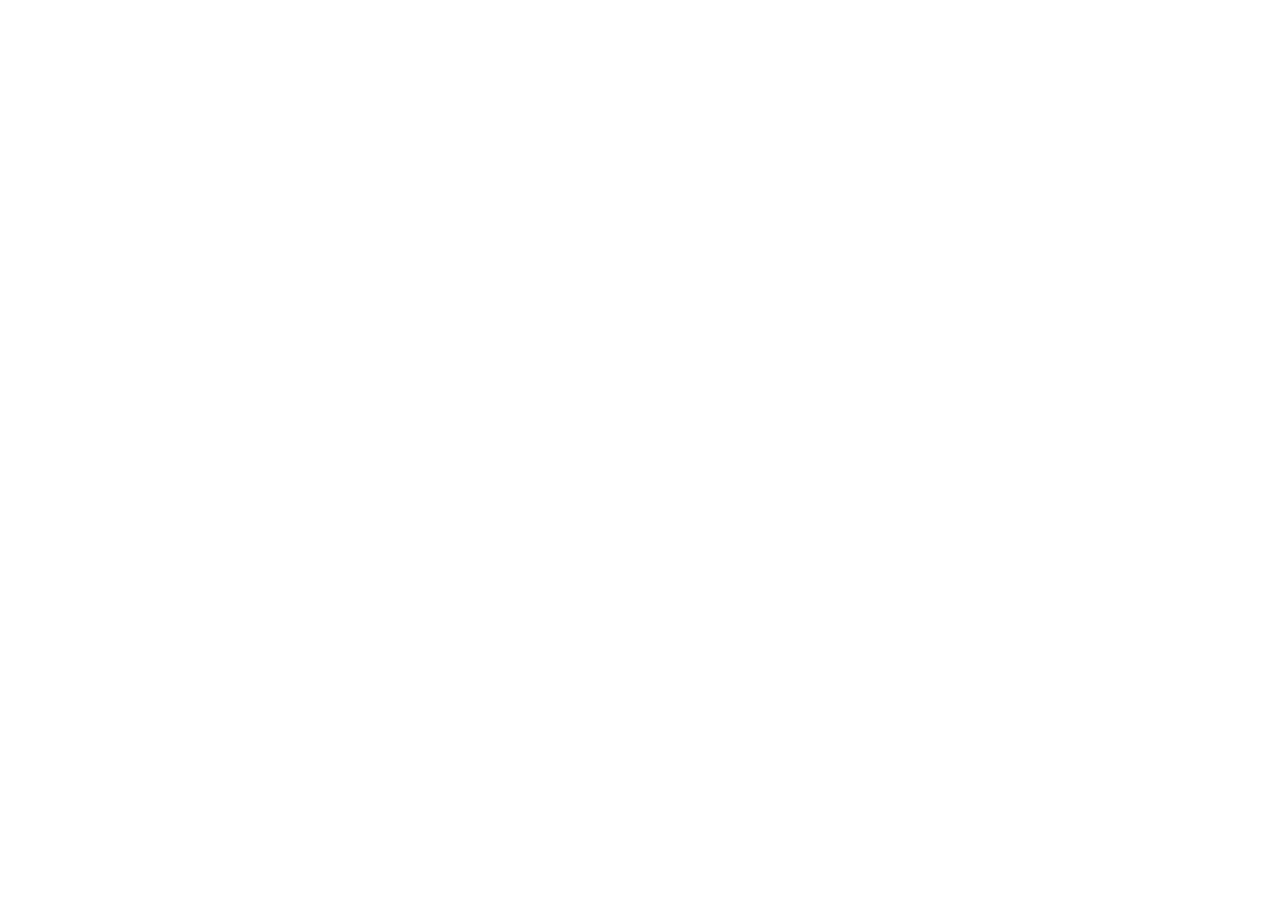
==== about.html @ 9b7eb9ec "layout and project section chose basic layout to make everything look uniform will change eventually" ====
<!DOCTYPE html>
<html lang="en">
<head>
    <meta charset="UTF-8">
    <meta name="viewport" content="width=device-width, initial-scale=1.0">
    <title>About</title>
    <link href="https://cdn.jsdelivr.net/npm/bootstrap@5.3.0/dist/css/bootstrap.min.css" rel="stylesheet">
    <link rel="stylesheet" href="style.css">
</head>
---- style.css ----
/* Basic Reset and Typography */
* {
    margin: 0;
    padding: 0;
    box-sizing: border-box;
}

body {
    font-family: Arial, sans-serif;
    line-height: 1.6;
    color: #217aef;
}

/* Navigation */
nav {
    background-color: #a028ea65;
    padding: 1rem 0;
}

nav ul {
    list-style: none;
    display: flex;
    justify-content: center;
    gap: 2rem;
}

nav a {
    color: white;
    text-decoration: none;
    padding: 0.5rem 1rem;
}

nav a:hover {
    background-color: #a028ea65;
    border-radius: 4px;
}

/* Sections */
section {
    padding: 3rem 2rem;
    max-width: 800px;
    margin: 0 auto;
}

/* Hero Section */
#hero {
    text-align: center;
    background-color: #f4f4f4;
}

#hero h1 {
    font-size: 2.5rem;
    margin-bottom: 1rem;
    color: #15406c;
}

#hero p {
    font-size: 1.2rem;
    color: #15406c;
}

/* Section Headers */
h2 {
    color: #15406c;
    margin-bottom: 1.5rem;
    font-size: 2rem;
}

/* Projects */
.project {
    background-color: #f9f9f9;
    padding: 2rem;
    margin-bottom: 2rem;
    border-radius: 8px;
    border-left: 4px solid #3498db;
}

.project h3 {
    color: #15406c;
    margin-bottom: 1rem;
}

.project p {
    margin-bottom: 1rem;
}

.project a {
    color: #3498db;
    text-decoration: none;
    font-weight: bold;
}

.project a:hover {
    text-decoration: underline;
}

/* Contact Section */
#contact {
    background-color: #f4f4f4;
    text-align: center;
}

#contact p {
    margin-bottom: 0.5rem;
}

/* Footer */
footer {
    background-color: #a028ea65;
    color: white;
    text-align: center;
    padding: 2rem;
}

/* Basic Responsive Design */
@media (max-width: 768px) {
    nav ul {
        flex-direction: column;
        gap: 0.5rem;
    }
    
    section {
        padding: 2rem 1rem;
    }
    
    #hero h1 {
        font-size: 2rem;
    }
}
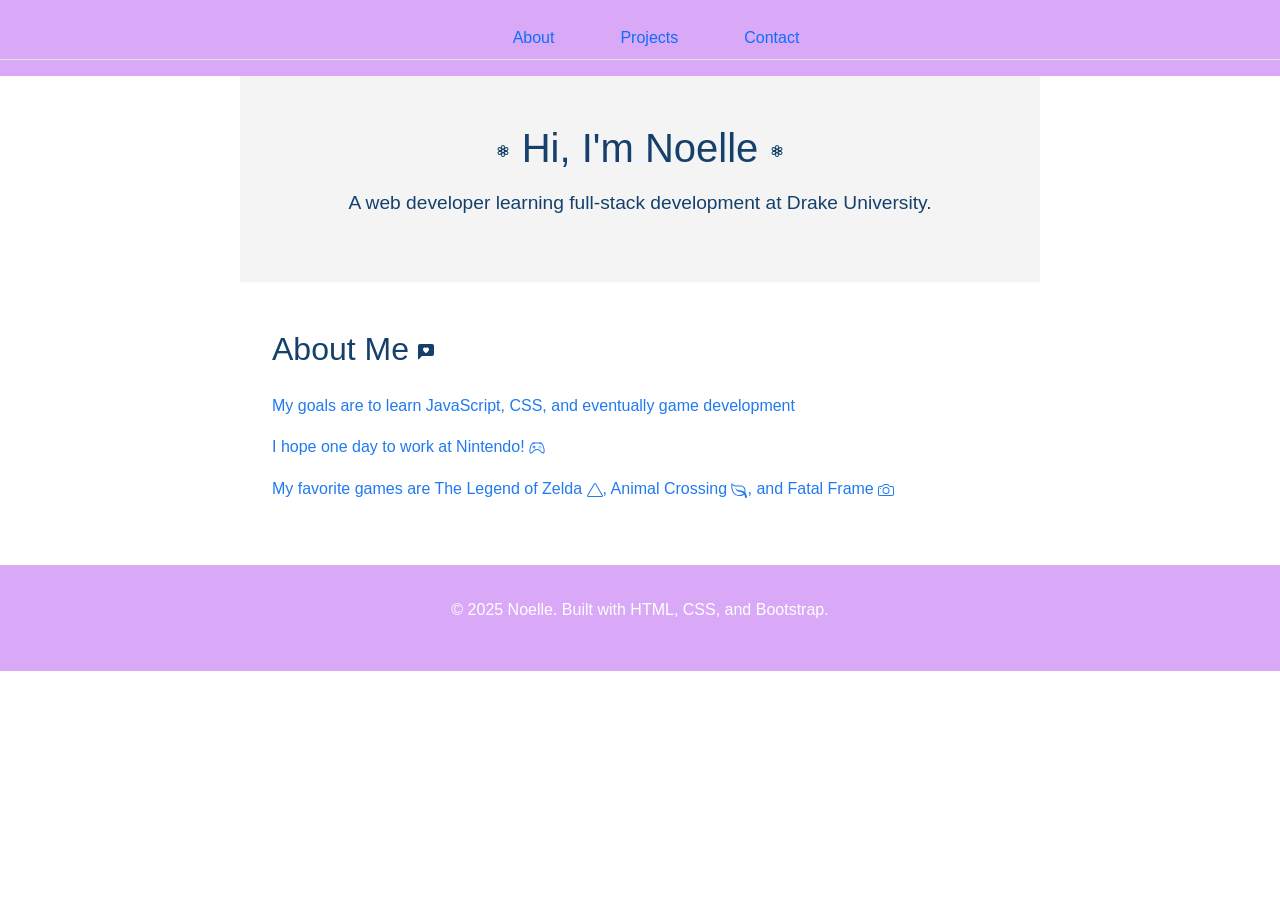
==== commit 2e54aaed: "final commit" ====
--- a/about.html
+++ b/about.html
@@ -5,5 +5,53 @@
     <meta name="viewport" content="width=device-width, initial-scale=1.0">
     <title>About</title>
     <link href="https://cdn.jsdelivr.net/npm/bootstrap@5.3.0/dist/css/bootstrap.min.css" rel="stylesheet">
-    <link rel="stylesheet" href="style.css">
-</head>+    <link rel="stylesheet" href="styleAbout.css">
+</head>
+   <nav>
+    <ul class="nav nav-tabs">
+  <li class="nav-item">
+  </li>
+  <li class="nav-item">
+    <a class="nav-link" href="about.html">About</a>
+  </li>
+  <li class="nav-item">
+    <a class="nav-link" href="projects.html">Projects</a>
+  </li>
+  <li class="nav-item">
+    <a class="nav-link" href="contact.html"> Contact</a>
+  </li>
+</ul>
+</nav>
+ <section id="hero">
+        <h1><svg xmlns="http://www.w3.org/2000/svg" width="16" height="16" fill="currentColor" class="bi bi-flower3" viewBox="0 0 16 16">
+  <path d="M11.424 8c.437-.052.811-.136 1.04-.268a2 2 0 0 0-2-3.464c-.229.132-.489.414-.752.767C9.886 4.63 10 4.264 10 4a2 2 0 1 0-4 0c0 .264.114.63.288 1.035-.263-.353-.523-.635-.752-.767a2 2 0 0 0-2 3.464c.229.132.603.216 1.04.268-.437.052-.811.136-1.04.268a2 2 0 1 0 2 3.464c.229-.132.489-.414.752-.767C6.114 11.37 6 11.736 6 12a2 2 0 1 0 4 0c0-.264-.114-.63-.288-1.035.263.353.523.635.752.767a2 2 0 1 0 2-3.464c-.229-.132-.603-.216-1.04-.268M9 4a2 2 0 0 1-.045.205q-.059.2-.183.484a13 13 0 0 1-.637 1.223L8 6.142l-.135-.23a13 13 0 0 1-.637-1.223 4 4 0 0 1-.183-.484A2 2 0 0 1 7 4a1 1 0 1 1 2 0M3.67 5.5a1 1 0 0 1 1.366-.366 2 2 0 0 1 .156.142q.142.15.326.4c.245.333.502.747.742 1.163l.13.232-.265.002a13 13 0 0 1-1.379-.06 4 4 0 0 1-.51-.083 2 2 0 0 1-.2-.064A1 1 0 0 1 3.67 5.5m1.366 5.366a1 1 0 0 1-1-1.732l.047-.02q.055-.02.153-.044.202-.048.51-.083a13 13 0 0 1 1.379-.06q.135 0 .266.002l-.131.232c-.24.416-.497.83-.742 1.163a4 4 0 0 1-.327.4 2 2 0 0 1-.155.142M9 12a1 1 0 0 1-2 0 2 2 0 0 1 .045-.206q.058-.198.183-.483c.166-.378.396-.808.637-1.223L8 9.858l.135.23c.241.415.47.845.637 1.223q.124.285.183.484A1.3 1.3 0 0 1 9 12m3.33-6.5a1 1 0 0 1-.366 1.366 2 2 0 0 1-.2.064q-.202.048-.51.083c-.412.045-.898.061-1.379.06q-.135 0-.266-.002l.131-.232c.24-.416.497-.83.742-1.163a4 4 0 0 1 .327-.4q.07-.074.114-.11l.041-.032a1 1 0 0 1 1.366.366m-1.366 5.366a2 2 0 0 1-.155-.141 4 4 0 0 1-.327-.4A13 13 0 0 1 9.74 9.16l-.13-.232.265-.002c.48-.001.967.015 1.379.06q.308.035.51.083.098.024.153.044l.048.02a1 1 0 1 1-1 1.732zM8 9a1 1 0 1 1 0-2 1 1 0 0 1 0 2"/>
+</svg> Hi, I'm Noelle <svg xmlns="http://www.w3.org/2000/svg" width="16" height="16" fill="currentColor" class="bi bi-flower3" viewBox="0 0 16 16">
+  <path d="M11.424 8c.437-.052.811-.136 1.04-.268a2 2 0 0 0-2-3.464c-.229.132-.489.414-.752.767C9.886 4.63 10 4.264 10 4a2 2 0 1 0-4 0c0 .264.114.63.288 1.035-.263-.353-.523-.635-.752-.767a2 2 0 0 0-2 3.464c.229.132.603.216 1.04.268-.437.052-.811.136-1.04.268a2 2 0 1 0 2 3.464c.229-.132.489-.414.752-.767C6.114 11.37 6 11.736 6 12a2 2 0 1 0 4 0c0-.264-.114-.63-.288-1.035.263.353.523.635.752.767a2 2 0 1 0 2-3.464c-.229-.132-.603-.216-1.04-.268M9 4a2 2 0 0 1-.045.205q-.059.2-.183.484a13 13 0 0 1-.637 1.223L8 6.142l-.135-.23a13 13 0 0 1-.637-1.223 4 4 0 0 1-.183-.484A2 2 0 0 1 7 4a1 1 0 1 1 2 0M3.67 5.5a1 1 0 0 1 1.366-.366 2 2 0 0 1 .156.142q.142.15.326.4c.245.333.502.747.742 1.163l.13.232-.265.002a13 13 0 0 1-1.379-.06 4 4 0 0 1-.51-.083 2 2 0 0 1-.2-.064A1 1 0 0 1 3.67 5.5m1.366 5.366a1 1 0 0 1-1-1.732l.047-.02q.055-.02.153-.044.202-.048.51-.083a13 13 0 0 1 1.379-.06q.135 0 .266.002l-.131.232c-.24.416-.497.83-.742 1.163a4 4 0 0 1-.327.4 2 2 0 0 1-.155.142M9 12a1 1 0 0 1-2 0 2 2 0 0 1 .045-.206q.058-.198.183-.483c.166-.378.396-.808.637-1.223L8 9.858l.135.23c.241.415.47.845.637 1.223q.124.285.183.484A1.3 1.3 0 0 1 9 12m3.33-6.5a1 1 0 0 1-.366 1.366 2 2 0 0 1-.2.064q-.202.048-.51.083c-.412.045-.898.061-1.379.06q-.135 0-.266-.002l.131-.232c.24-.416.497-.83.742-1.163a4 4 0 0 1 .327-.4q.07-.074.114-.11l.041-.032a1 1 0 0 1 1.366.366m-1.366 5.366a2 2 0 0 1-.155-.141 4 4 0 0 1-.327-.4A13 13 0 0 1 9.74 9.16l-.13-.232.265-.002c.48-.001.967.015 1.379.06q.308.035.51.083.098.024.153.044l.048.02a1 1 0 1 1-1 1.732zM8 9a1 1 0 1 1 0-2 1 1 0 0 1 0 2"/>
+</svg> </h1>
+        <p>A web developer learning full-stack development at Drake University.</p>
+    </section>
+       <section id="about">
+        <h2>About Me <svg xmlns="http://www.w3.org/2000/svg" width="16" height="16" fill="currentColor" class="bi bi-chat-left-heart-fill" viewBox="0 0 16 16">
+  <path d="M2 0a2 2 0 0 0-2 2v12.793a.5.5 0 0 0 .854.353l2.853-2.853A1 1 0 0 1 4.414 12H14a2 2 0 0 0 2-2V2a2 2 0 0 0-2-2zm6 3.993c1.664-1.711 5.825 1.283 0 5.132-5.825-3.85-1.664-6.843 0-5.132"/>
+</svg></h2>
+        <p>My goals are to learn JavaScript, CSS, and eventually game development</p>
+        <p>I hope one day to work at Nintendo! <svg xmlns="http://www.w3.org/2000/svg" width="16" height="16" fill="currentColor" class="bi bi-controller" viewBox="0 0 16 16">
+  <path d="M11.5 6.027a.5.5 0 1 1-1 0 .5.5 0 0 1 1 0m-1.5 1.5a.5.5 0 1 0 0-1 .5.5 0 0 0 0 1m2.5-.5a.5.5 0 1 1-1 0 .5.5 0 0 1 1 0m-1.5 1.5a.5.5 0 1 0 0-1 .5.5 0 0 0 0 1m-6.5-3h1v1h1v1h-1v1h-1v-1h-1v-1h1z"/>
+  <path d="M3.051 3.26a.5.5 0 0 1 .354-.613l1.932-.518a.5.5 0 0 1 .62.39c.655-.079 1.35-.117 2.043-.117.72 0 1.443.041 2.12.126a.5.5 0 0 1 .622-.399l1.932.518a.5.5 0 0 1 .306.729q.211.136.373.297c.408.408.78 1.05 1.095 1.772.32.733.599 1.591.805 2.466s.34 1.78.364 2.606c.024.816-.059 1.602-.328 2.21a1.42 1.42 0 0 1-1.445.83c-.636-.067-1.115-.394-1.513-.773-.245-.232-.496-.526-.739-.808-.126-.148-.25-.292-.368-.423-.728-.804-1.597-1.527-3.224-1.527s-2.496.723-3.224 1.527c-.119.131-.242.275-.368.423-.243.282-.494.575-.739.808-.398.38-.877.706-1.513.773a1.42 1.42 0 0 1-1.445-.83c-.27-.608-.352-1.395-.329-2.21.024-.826.16-1.73.365-2.606.206-.875.486-1.733.805-2.466.315-.722.687-1.364 1.094-1.772a2.3 2.3 0 0 1 .433-.335l-.028-.079zm2.036.412c-.877.185-1.469.443-1.733.708-.276.276-.587.783-.885 1.465a14 14 0 0 0-.748 2.295 12.4 12.4 0 0 0-.339 2.406c-.022.755.062 1.368.243 1.776a.42.42 0 0 0 .426.24c.327-.034.61-.199.929-.502.212-.202.4-.423.615-.674.133-.156.276-.323.44-.504C4.861 9.969 5.978 9.027 8 9.027s3.139.942 3.965 1.855c.164.181.307.348.44.504.214.251.403.472.615.674.318.303.601.468.929.503a.42.42 0 0 0 .426-.241c.18-.408.265-1.02.243-1.776a12.4 12.4 0 0 0-.339-2.406 14 14 0 0 0-.748-2.295c-.298-.682-.61-1.19-.885-1.465-.264-.265-.856-.523-1.733-.708-.85-.179-1.877-.27-2.913-.27s-2.063.091-2.913.27"/>
+</svg></p>
+        <p>My favorite games are The Legend of Zelda <svg xmlns="http://www.w3.org/2000/svg" width="16" height="16" fill="currentColor" class="bi bi-triangle" viewBox="0 0 16 16">
+  <path d="M7.938 2.016A.13.13 0 0 1 8.002 2a.13.13 0 0 1 .063.016.15.15 0 0 1 .054.057l6.857 11.667c.036.06.035.124.002.183a.2.2 0 0 1-.054.06.1.1 0 0 1-.066.017H1.146a.1.1 0 0 1-.066-.017.2.2 0 0 1-.054-.06.18.18 0 0 1 .002-.183L7.884 2.073a.15.15 0 0 1 .054-.057m1.044-.45a1.13 1.13 0 0 0-1.96 0L.165 13.233c-.457.778.091 1.767.98 1.767h13.713c.889 0 1.438-.99.98-1.767z"/>
+</svg>, Animal Crossing <svg xmlns="http://www.w3.org/2000/svg" width="16" height="16" fill="currentColor" class="bi bi-leaf" viewBox="0 0 16 16">
+  <path d="M1.4 1.7c.216.289.65.84 1.725 1.274 1.093.44 2.884.774 5.834.528l.37-.023c1.823-.06 3.117.598 3.956 1.579C14.16 6.082 14.5 7.41 14.5 8.5c0 .58-.032 1.285-.229 1.997q.198.248.382.54c.756 1.2 1.19 2.563 1.348 3.966a1 1 0 0 1-1.98.198c-.13-.97-.397-1.913-.868-2.77C12.173 13.386 10.565 14 8 14c-1.854 0-3.32-.544-4.45-1.435-1.125-.887-1.89-2.095-2.391-3.383C.16 6.62.16 3.646.509 1.902L.73.806zm-.05 1.39c-.146 1.609-.008 3.809.74 5.728.457 1.17 1.13 2.213 2.079 2.961.942.744 2.185 1.22 3.83 1.221 2.588 0 3.91-.66 4.609-1.445-1.789-2.46-4.121-1.213-6.342-2.68-.74-.488-1.735-1.323-1.844-2.308-.023-.214.237-.274.38-.112 1.4 1.6 3.573 1.757 5.59 2.045 1.227.215 2.21.526 3.033 1.158.058-.39.075-.782.075-1.158 0-.91-.288-1.988-.975-2.792-.626-.732-1.622-1.281-3.167-1.229l-.316.02c-3.05.253-5.01-.08-6.291-.598a5.3 5.3 0 0 1-1.4-.811"/>
+</svg>, and Fatal Frame <svg xmlns="http://www.w3.org/2000/svg" width="16" height="16" fill="currentColor" class="bi bi-camera" viewBox="0 0 16 16">
+  <path d="M15 12a1 1 0 0 1-1 1H2a1 1 0 0 1-1-1V6a1 1 0 0 1 1-1h1.172a3 3 0 0 0 2.12-.879l.83-.828A1 1 0 0 1 6.827 3h2.344a1 1 0 0 1 .707.293l.828.828A3 3 0 0 0 12.828 5H14a1 1 0 0 1 1 1zM2 4a2 2 0 0 0-2 2v6a2 2 0 0 0 2 2h12a2 2 0 0 0 2-2V6a2 2 0 0 0-2-2h-1.172a2 2 0 0 1-1.414-.586l-.828-.828A2 2 0 0 0 9.172 2H6.828a2 2 0 0 0-1.414.586l-.828.828A2 2 0 0 1 3.172 4z"/>
+  <path d="M8 11a2.5 2.5 0 1 1 0-5 2.5 2.5 0 0 1 0 5m0 1a3.5 3.5 0 1 0 0-7 3.5 3.5 0 0 0 0 7M3 6.5a.5.5 0 1 1-1 0 .5.5 0 0 1 1 0"/>
+</svg> </p>
+    </section>
+
+        <footer>
+        <p>&copy; 2025 Noelle. Built with HTML, CSS, and Bootstrap.</p>
+    </footer>
+    <script src="https://cdn.jsdelivr.net/npm/bootstrap@5.3.0/dist/js/bootstrap.bundle.min.js"></script>
+</body>
+</html>
--- a/styleAbout.css
+++ b/styleAbout.css
@@ -0,0 +1,129 @@
+/* Basic Reset and Typography */
+* {
+    margin: 0;
+    padding: 0;
+    box-sizing: border-box;
+}
+
+body {
+    font-family: Arial, sans-serif;
+    line-height: 1.6;
+    color: #217aef;
+}
+
+/* Navigation */
+nav {
+    background-color: #a028ea65;
+    padding: 1rem 0;
+}
+
+nav ul {
+    list-style: none;
+    display: flex;
+    justify-content: center;
+    gap: 2rem;
+}
+
+nav a {
+    color: white;
+    text-decoration: none;
+    padding: 0.5rem 1rem;
+}
+
+nav a:hover {
+    background-color: #a028ea65;
+    border-radius: 4px;
+}
+
+/* Sections */
+section {
+    padding: 3rem 2rem;
+    max-width: 800px;
+    margin: 0 auto;
+}
+
+/* Hero Section */
+#hero {
+    text-align: center;
+    background-color: #f4f4f4;
+}
+
+#hero h1 {
+    font-size: 2.5rem;
+    margin-bottom: 1rem;
+    color: #15406c;
+}
+
+#hero p {
+    font-size: 1.2rem;
+    color: #15406c;
+}
+
+/* Section Headers */
+h2 {
+    color: #15406c;
+    margin-bottom: 1.5rem;
+    font-size: 2rem;
+}
+
+/* Projects */
+.project {
+    background-color: #f9f9f9;
+    padding: 2rem;
+    margin-bottom: 2rem;
+    border-radius: 8px;
+    border-left: 4px solid #3498db;
+}
+
+.project h3 {
+    color: #15406c;
+    margin-bottom: 1rem;
+}
+
+.project p {
+    margin-bottom: 1rem;
+}
+
+.project a {
+    color: #3498db;
+    text-decoration: none;
+    font-weight: bold;
+}
+
+.project a:hover {
+    text-decoration: underline;
+}
+
+/* Contact Section */
+#contact {
+    background-color: #f4f4f4;
+    text-align: center;
+}
+
+#contact p {
+    margin-bottom: 0.5rem;
+}
+
+/* Footer */
+footer {
+    background-color: #a028ea65;
+    color: white;
+    text-align: center;
+    padding: 2rem;
+}
+
+/* Basic Responsive Design */
+@media (max-width: 768px) {
+    nav ul {
+        flex-direction: column;
+        gap: 0.5rem;
+    }
+    
+    section {
+        padding: 2rem 1rem;
+    }
+    
+    #hero h1 {
+        font-size: 2rem;
+    }
+}
